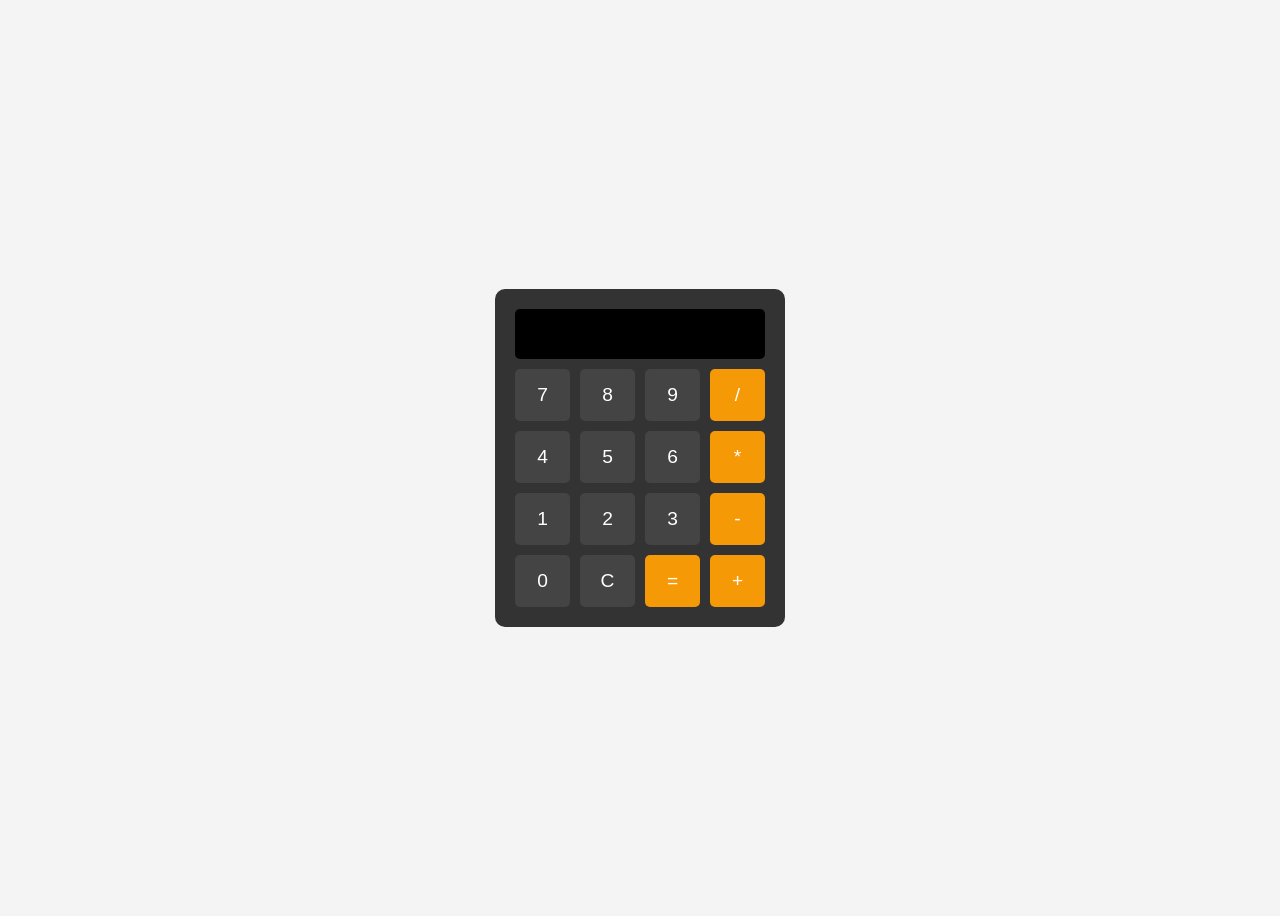
==== index.html @ 8a73fe83 "dnsaou" ====
<!DOCTYPE html>
<html lang="en">
<head>
    <meta charset="UTF-8" />
    <meta name="viewport" content="width=device-width, initial-scale=1.0"/>
    <title>Calculator</title>
    <link rel="stylesheet" href="style.css" />
</head>
<body>
    <div class="calculator">
        <input type="text" id="result" class="display" readonly />
        <div class="buttons">
            <input type="button" value="7" class="button" onclick="appendNumber('7')" />
            <input type="button" value="8" class="button" onclick="appendNumber('8')" />
            <input type="button" value="9" class="button" onclick="appendNumber('9')" />
            <input type="button" value="/" class="button operator" onclick="chooseOperator('/')" />

            <input type="button" value="4" class="button" onclick="appendNumber('4')" />
            <input type="button" value="5" class="button" onclick="appendNumber('5')" />
            <input type="button" value="6" class="button" onclick="appendNumber('6')" />
            <input type="button" value="*" class="button operator" onclick="chooseOperator('*')" />

            <input type="button" value="1" class="button" onclick="appendNumber('1')" />
            <input type="button" value="2" class="button" onclick="appendNumber('2')" />
            <input type="button" value="3" class="button" onclick="appendNumber('3')" />
            <input type="button" value="-" class="button operator" onclick="chooseOperator('-')" />

            <input type="button" value="0" class="button" onclick="appendNumber('0')" />
            <input type="button" value="C" class="button" onclick="clearCalculator()" />
            <input type="button" value="=" class="button operator" onclick="compute()" />
            <input type="button" value="+" class="button operator" onclick="chooseOperator('+')" />
        </div>
    </div>

    <script src="script.js"></script>
</body>
</html>
---- style.css ----
body {
    display: flex;
    justify-content: center;
    align-items: center; 
    height: 100vh;
    background-color: #f4f4f4;
    font-family: Arial, sans-serif;
}

.calculator {
    width: 250px;
    background-color: #333;
    padding: 20px;
    border-radius: 10px;
}

.display {
    width: 100%;
    height: 50px;
    background-color: #000;
    color: #fff;
    text-align: right;
    padding: 10px;
    font-size: 1.5em;
    border: none;
    border-radius: 5px;
    margin-bottom: 10px;
    box-sizing: border-box;
}

.buttons {
    display: grid;
    grid-template-columns: repeat(4, 1fr);
    gap: 10px;
}

.button {
    padding: 15px;
    font-size: 1.2em;
    background-color: #444;
    color: #fff;
    border: none;
    border-radius: 5px;
    cursor: pointer;
    transition: background-color 0.2s;
}

.button:hover {
    background-color: #555;
}

.button:active {
    background-color: #222;
}

.button.operator {
    background-color: #f69906;
    color: #fff; 
}

.button.operator:hover {
    background-color: #f57c00;
}
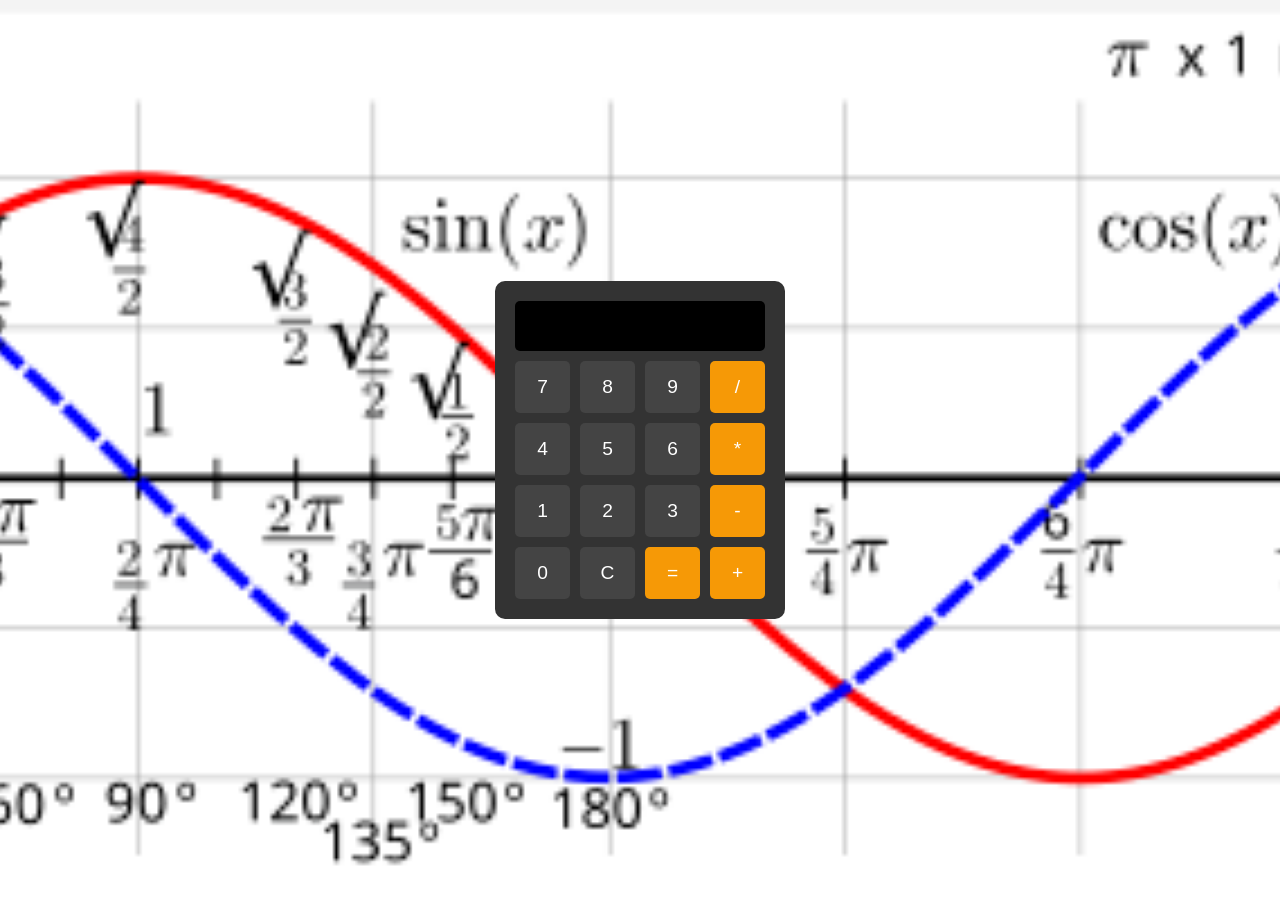
==== commit d03eacd2: "img" ====
--- a/index.html
+++ b/index.html
@@ -7,28 +7,30 @@
     <link rel="stylesheet" href="style.css" />
 </head>
 <body>
-    <div class="calculator">
-        <input type="text" id="result" class="display" readonly />
-        <div class="buttons">
-            <input type="button" value="7" class="button" onclick="appendNumber('7')" />
-            <input type="button" value="8" class="button" onclick="appendNumber('8')" />
-            <input type="button" value="9" class="button" onclick="appendNumber('9')" />
-            <input type="button" value="/" class="button operator" onclick="chooseOperator('/')" />
+    <div class="background">
+        <div class="calculator">
+            <input type="text" id="result" class="display" readonly />
+            <div class="buttons">
+                <input type="button" value="7" class="button" onclick="appendNumber('7')" />
+                <input type="button" value="8" class="button" onclick="appendNumber('8')" />
+                <input type="button" value="9" class="button" onclick="appendNumber('9')" />
+                <input type="button" value="/" class="button operator" onclick="chooseOperator('/')" />
 
-            <input type="button" value="4" class="button" onclick="appendNumber('4')" />
-            <input type="button" value="5" class="button" onclick="appendNumber('5')" />
-            <input type="button" value="6" class="button" onclick="appendNumber('6')" />
-            <input type="button" value="*" class="button operator" onclick="chooseOperator('*')" />
+                <input type="button" value="4" class="button" onclick="appendNumber('4')" />
+                <input type="button" value="5" class="button" onclick="appendNumber('5')" />
+                <input type="button" value="6" class="button" onclick="appendNumber('6')" />
+                <input type="button" value="*" class="button operator" onclick="chooseOperator('*')" />
 
-            <input type="button" value="1" class="button" onclick="appendNumber('1')" />
-            <input type="button" value="2" class="button" onclick="appendNumber('2')" />
-            <input type="button" value="3" class="button" onclick="appendNumber('3')" />
-            <input type="button" value="-" class="button operator" onclick="chooseOperator('-')" />
+                <input type="button" value="1" class="button" onclick="appendNumber('1')" />
+                <input type="button" value="2" class="button" onclick="appendNumber('2')" />
+                <input type="button" value="3" class="button" onclick="appendNumber('3')" />
+                <input type="button" value="-" class="button operator" onclick="chooseOperator('-')" />
 
-            <input type="button" value="0" class="button" onclick="appendNumber('0')" />
-            <input type="button" value="C" class="button" onclick="clearCalculator()" />
-            <input type="button" value="=" class="button operator" onclick="compute()" />
-            <input type="button" value="+" class="button operator" onclick="chooseOperator('+')" />
+                <input type="button" value="0" class="button" onclick="appendNumber('0')" />
+                <input type="button" value="C" class="button" onclick="clearCalculator()" />
+                <input type="button" value="=" class="button operator" onclick="compute()" />
+                <input type="button" value="+" class="button operator" onclick="chooseOperator('+')" />
+            </div>
         </div>
     </div>
 
--- a/style.css
+++ b/style.css
@@ -4,6 +4,23 @@
     align-items: center; 
     height: 100vh;
     background-color: #f4f4f4;
+    font-family: Arial, sans-serif;
+}
+/* 배경 전체를 감싸는 컨테이너 */
+.background {
+    display: flex;
+    justify-content: center;
+    align-items: center;
+    height: 100vh;
+    background-image: url('Sine_function001.svg.png'); /* 이미지 파일 경로 */
+    background-size: cover;
+    background-position: center;
+    background-repeat: no-repeat;
+    width: 100%;
+}
+/* 기존 body 스타일은 기본값으로 줄이기 */
+body {
+    margin: 0;
     font-family: Arial, sans-serif;
 }
 
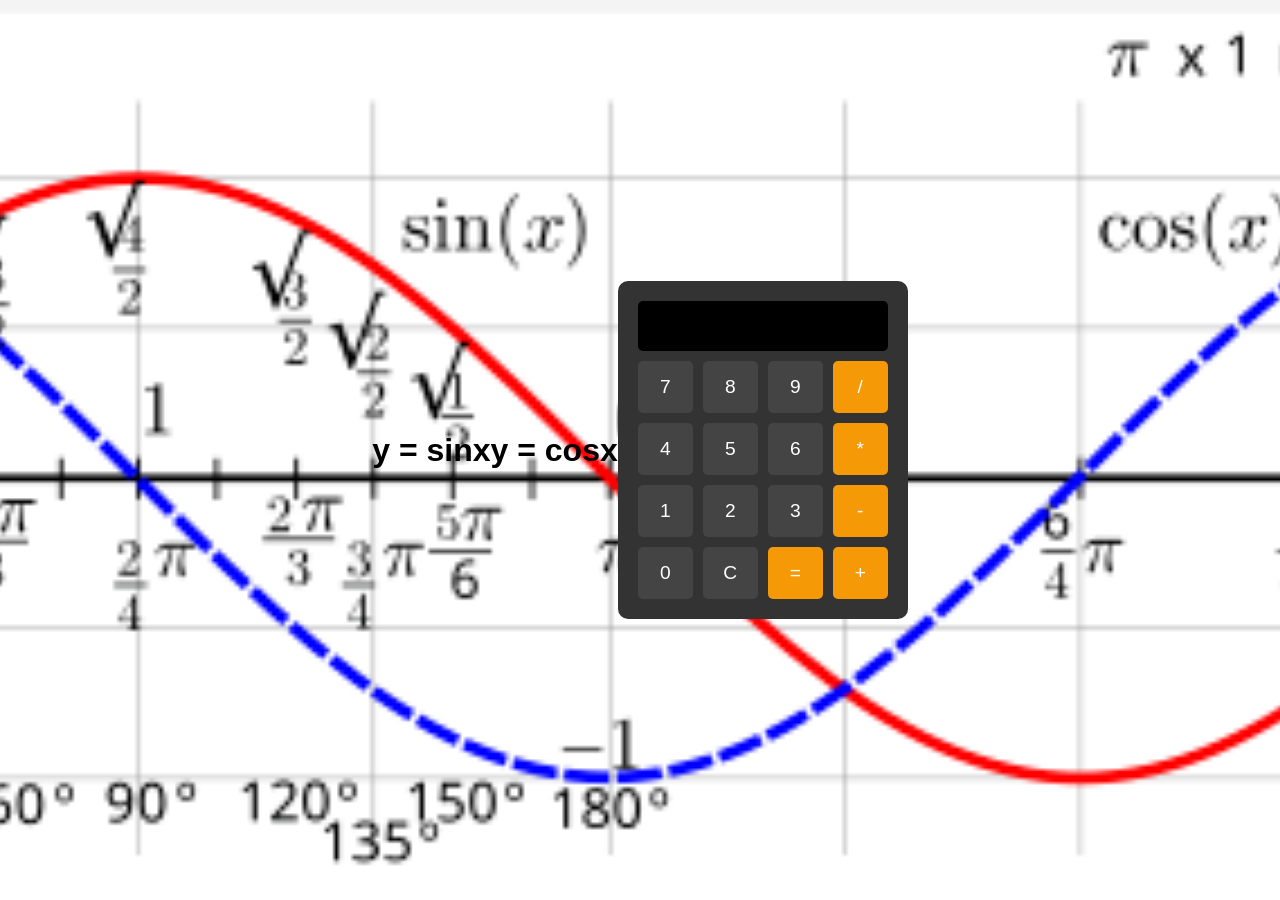
==== commit 8999143b: "Update index.html" ====
--- a/index.html
+++ b/index.html
@@ -8,6 +8,8 @@
 </head>
 <body>
     <div class="background">
+        <h1>y = sinx</h1>
+        <h1>y = cosx</h1>
         <div class="calculator">
             <input type="text" id="result" class="display" readonly />
             <div class="buttons">
